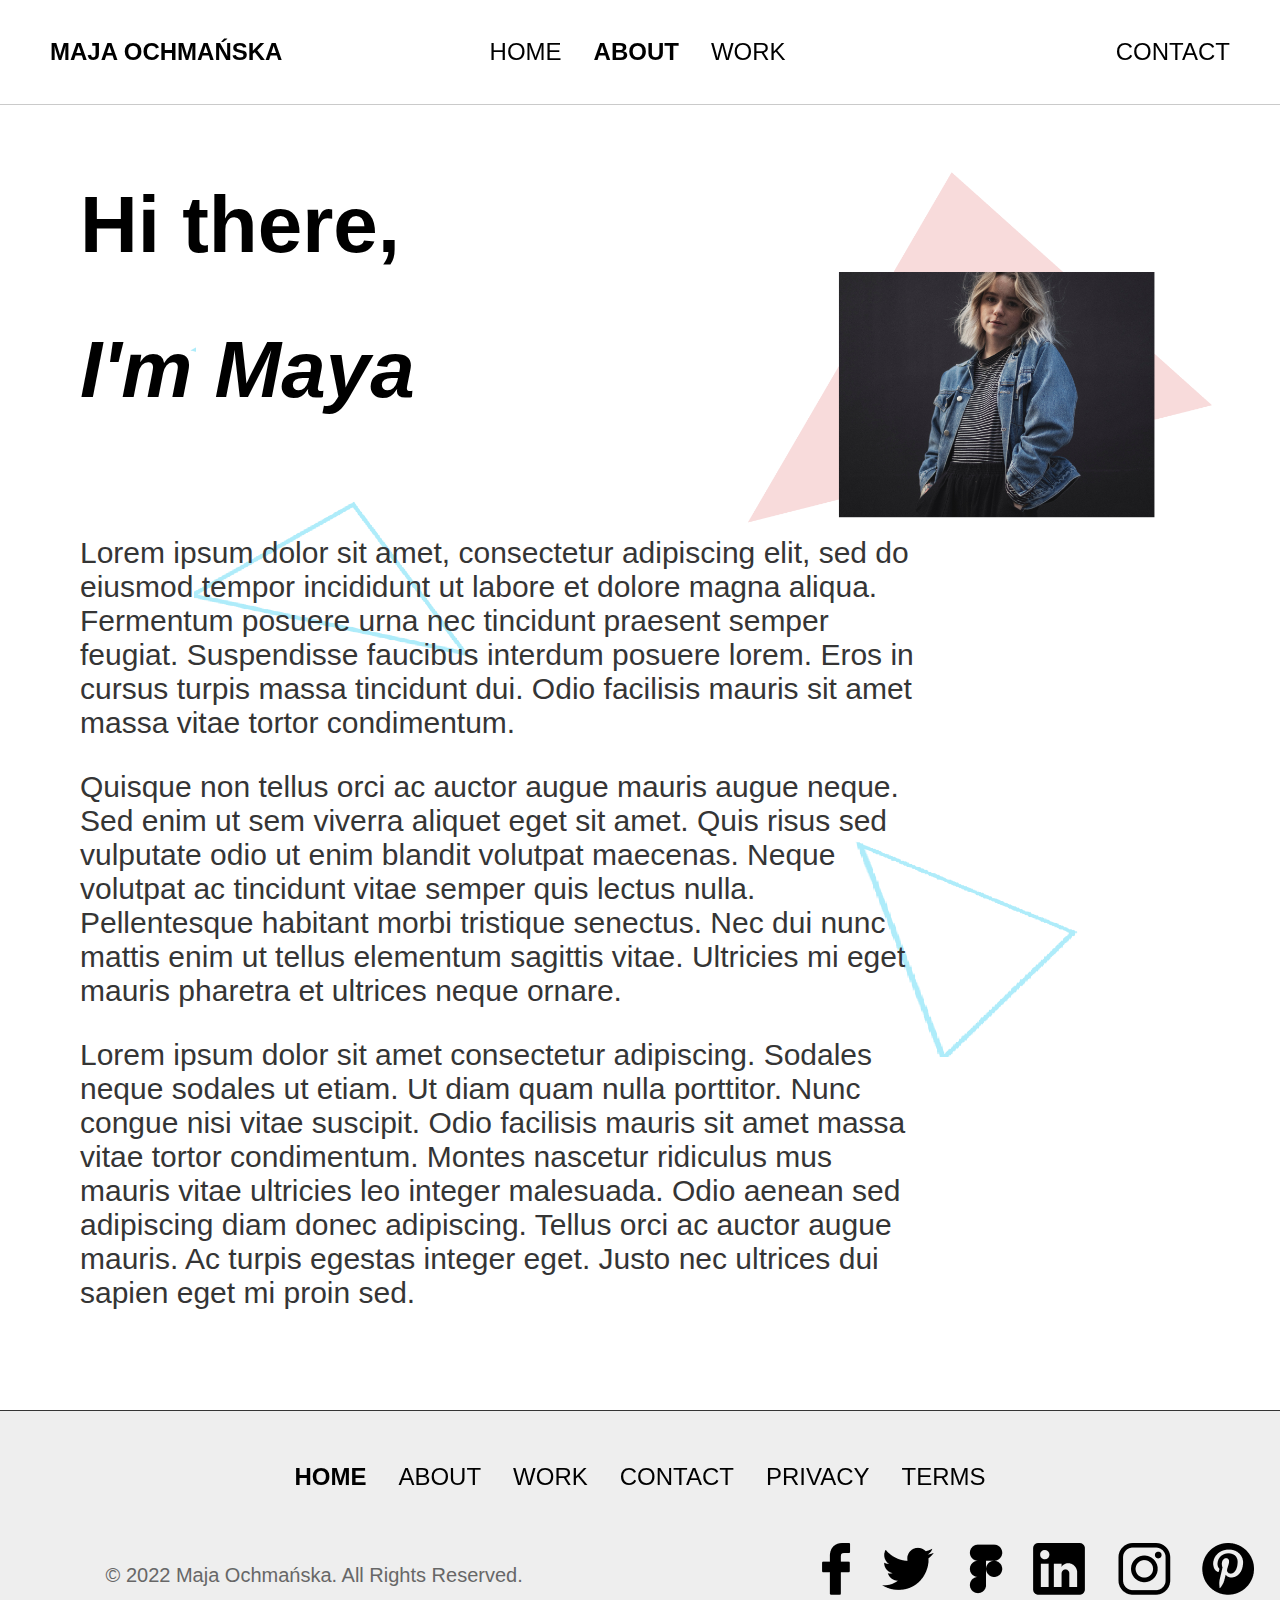
==== index-about.html @ e2d2f029 "aboute" ====
<html lang="en">
<head>
    <meta charset="UTF-8">
    <meta http-equiv="X-UA-Compatible" content="IE=edge">
    <meta name="viewport" content="width=device-width, initial-scale=1.0">
    <link rel="stylesheet" href="about.css">
    <link href="https://fonts.google.com/specimen/Ubuntu?query=ubuntu" rel="stylesheet">
    <title>About Page</title>
</head>
<body>
    <nav>
        <a href="/index.html" class="navSides">Maja Ochmańska</a>
        <ul class="cent">
            <div class="mid">
            <li id="home"><a href="/index.html">Home</a></li>
            <li><a href="/index-about.html" id="about">About</a></li>
            <li><a href="#work">Work</a></li>
        </div>
            <li><a href="#contact" class="navSides" id="contact">Contact</a></li>
        </ul>
    </nav>
    <header>

    </header>
    <main> 
        <h1 class="flex start">Hi there,</h1>
        <h2 class="flex start"><i>I'm Maya</i></h2>
        
        <p>Lorem ipsum dolor sit amet, consectetur adipiscing elit, sed do eiusmod tempor incididunt ut labore et dolore magna aliqua.
            Fermentum posuere urna nec tincidunt praesent semper feugiat. Suspendisse faucibus interdum posuere lorem. Eros in cursus turpis massa tincidunt dui. Odio facilisis mauris sit amet massa vitae tortor condimentum. 
        </p> 
        <p>
            Quisque non tellus orci ac auctor augue mauris augue neque. Sed enim ut sem viverra aliquet eget sit amet. Quis risus sed vulputate odio ut enim blandit volutpat maecenas. Neque volutpat ac tincidunt vitae semper quis lectus nulla. Pellentesque habitant morbi tristique senectus.
            Nec dui nunc mattis enim ut tellus elementum sagittis vitae. Ultricies mi eget mauris pharetra et ultrices neque ornare. 
        </p>
        <p>
            Lorem ipsum dolor sit amet consectetur adipiscing. Sodales neque sodales ut etiam. Ut diam quam nulla porttitor. Nunc congue nisi vitae suscipit. Odio facilisis mauris sit amet massa vitae tortor condimentum. Montes nascetur ridiculus mus mauris vitae ultricies leo integer malesuada. Odio aenean sed adipiscing diam donec adipiscing. Tellus orci ac auctor augue mauris. Ac turpis egestas integer eget. Justo nec ultrices dui sapien eget mi proin sed.
        </p>
    </main>
    <footer>
        <nav class="footernav">  <ul class="options">
            <li><a href="/"><strong>Home</strong></a></li>
            <li><a href="/about">About</a></li>
            <li><a href="/work">Work</a></li>
            <li><a href="/contact">Contact</a></li>
            <li><a href="/privacy">Privacy</a></li>
            <li><a href="/terms">Terms</a></li>
        </ul>
    </nav>
        <div class="base">
            <p>© 2022 Maja Ochmańska. All Rights Reserved.</p>
            <img src="photos/socialMedia.png" alt="social media">
        </div>
    </footer>
</body>
</html>
---- about.css ----
html{
    font-size: 62.5%;
  }
  body {
      font-family: sans-serif;
      margin: 0;
  }
  nav {
      background-color: rgba(255,255,255,0.65);
      z-index: 10;
      display: flex;
      justify-content: space-between;
      align-items: center;
      position: -webkit-sticky;
      position: sticky;
      top: 0;
      backdrop-filter: blur(20px);        
      font-weight: 400;
      font-size: 2.4rem;
      text-transform: uppercase;  
      overflow: hidden;
      border-bottom: solid 0.1rem #CACACA;
  }
  
  ul{
    list-style-type: none;
    justify-content: center;
    padding: 0;
  }
   
  .cent{
    display: flex;
    width: 63%;
    text-align: center;  
    justify-content: space-between;
    align-items: center;
    font-weight: 400;
  }
  
  #about{
    font-weight: 700;
  }
  li {
    float: left;
  }
    
  li a {
    display: inline-block;
    color:black;
    text-align: center;
    padding: 1.4rem 1.6rem;
    text-decoration: none;
  }
  .navSides{
    color:black;
    text-align: center;
    text-decoration: none;
    font-weight: 700;
    padding-left: 5rem;
    padding-right: 5rem;
  }
  #contact{
    font-weight: 400;
  }
  


  h1, h2{
    font-size: 8rem;
    font-weight: 700;
    text-align: left;
    margin-left: 8rem;
  }
h1{
    padding-top: 2rem;
}
h2{
    margin: 1rem 0rem 12rem 8rem
}
  main {
    background-image: url('photos/bg-about.png');
    background-size: 85%;
    background-repeat: no-repeat;
    background-position-x: right;
    background-position-y: top;
    margin-bottom: 10rem;
    margin-right: 5rem;
    align-items: center
  }
p{
    font-size: 3rem;
    font-weight: 300;
    color: #353535;
    width: 50ch;
    margin-left: 8rem;
}

  footer {
    background-color: #EEEEEE;
    display: flex;
    flex-direction: column;
    justify-content: space-between;     
    font-weight: 400;
    font-size: 2.4rem;
    overflow: hidden;
    border-top: solid 0.1rem #353535;
  }
  
  .footernav{
    display: flex;
    justify-content: center;
    background-color: transparent;
    border: 0;
  }
  
  .options li {
  float: inline-start;
  }
  
  .options {
  display: inline-block;
  color:black;
  text-align: center;
  padding: 1.4rem 1.6rem;
  text-decoration: none;
  text-transform: uppercase;
  list-style-type: none;
  justify-content: center;  
  }
  
  .base{
    color: #676767;
    font-size: 2rem;
    display: flex;
    flex-direction: row;
    justify-content: space-between;
    align-items: flex-end;
    align-content: space-between;
    margin-left: 2%;
    margin-right: 2%;
  }
  
  .base img{
    margin-bottom: 1%;
  }
  
  .base p{
    color: #676767;
    font-size: 2rem;
    font-weight: 300;
  }
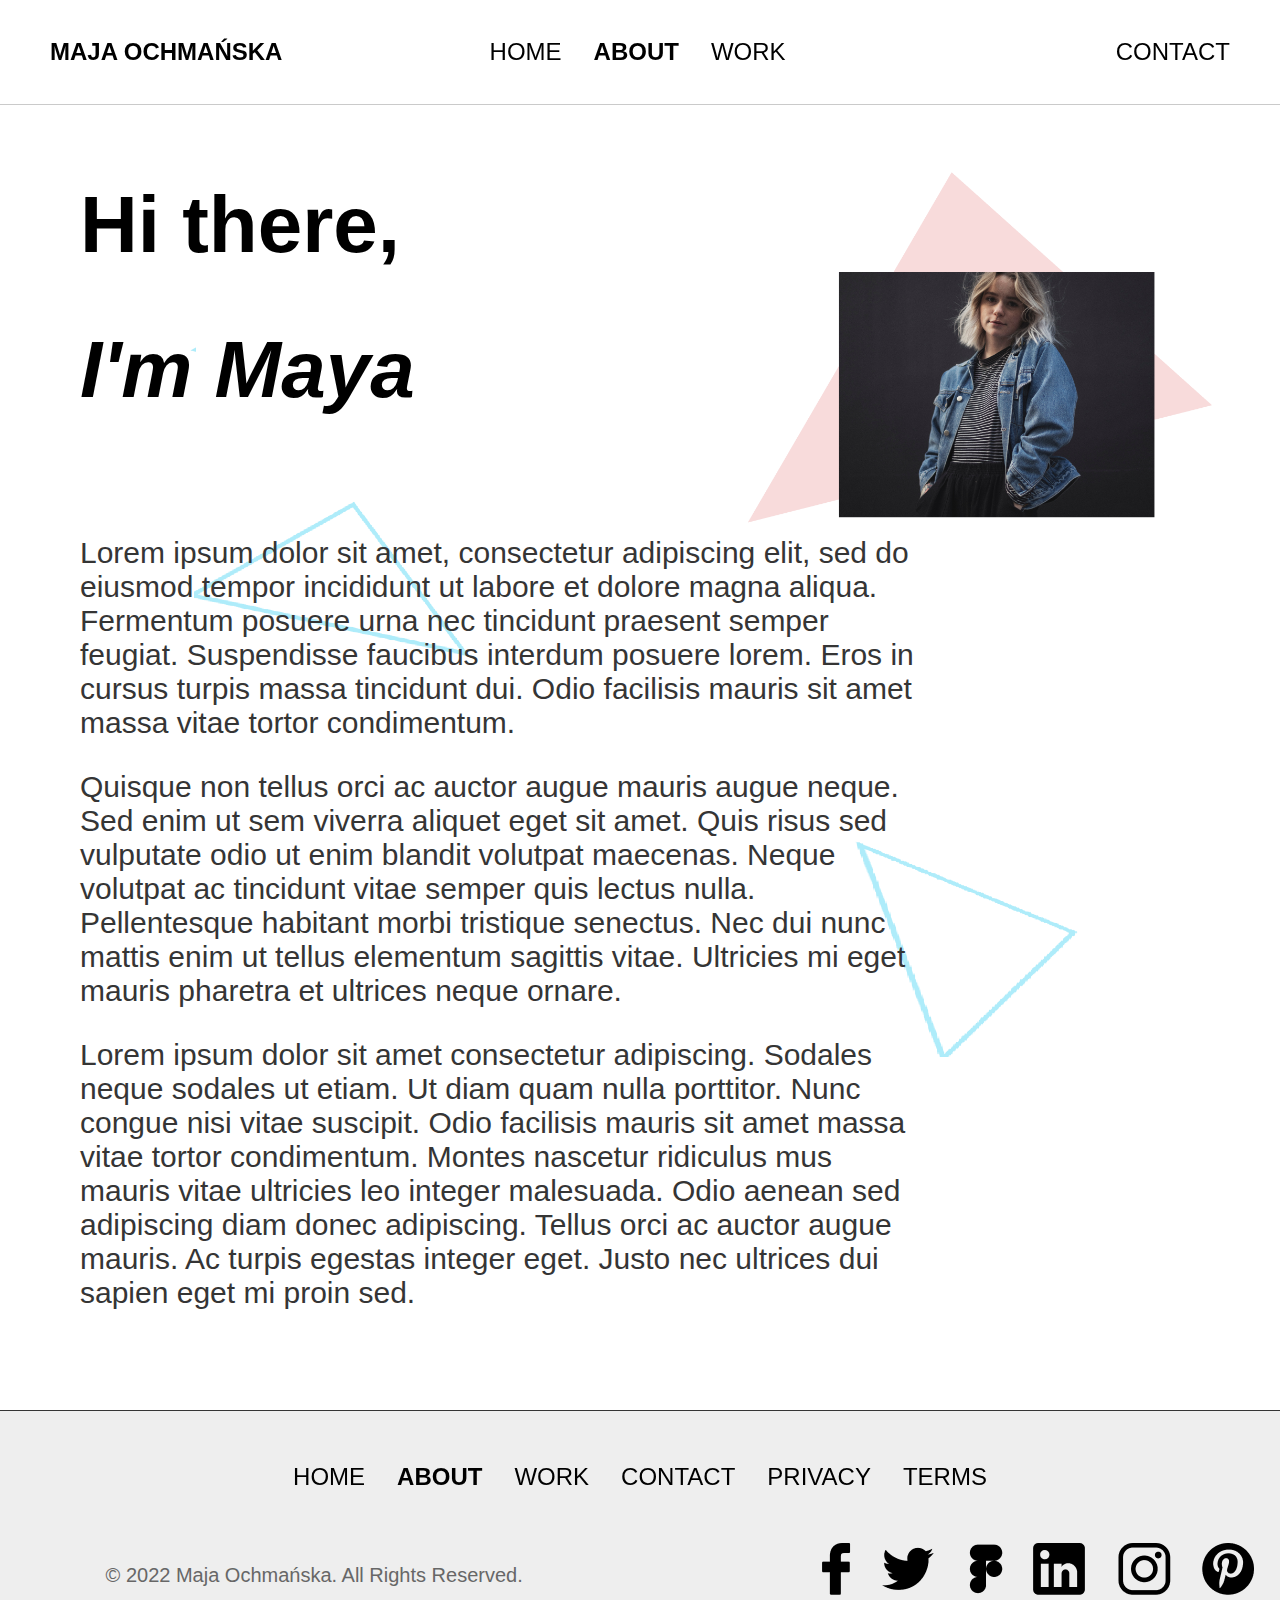
==== commit 7b8b7e61: "contact" ====
--- a/index-about.html
+++ b/index-about.html
@@ -16,7 +16,7 @@
             <li><a href="/index-about.html" id="about">About</a></li>
             <li><a href="#work">Work</a></li>
         </div>
-            <li><a href="#contact" class="navSides" id="contact">Contact</a></li>
+            <li><a href="/index-contact.html" class="navSides" id="contact">Contact</a></li>
         </ul>
     </nav>
     <header>
@@ -39,10 +39,10 @@
     </main>
     <footer>
         <nav class="footernav">  <ul class="options">
-            <li><a href="/"><strong>Home</strong></a></li>
-            <li><a href="/about">About</a></li>
+            <li><a href="/index.html">Home</a></li>
+            <li><a href="/index-about.html"><strong>About</strong></a></li>
             <li><a href="/work">Work</a></li>
-            <li><a href="/contact">Contact</a></li>
+            <li><a href="/index-contact.html">Contact</a></li>
             <li><a href="/privacy">Privacy</a></li>
             <li><a href="/terms">Terms</a></li>
         </ul>
